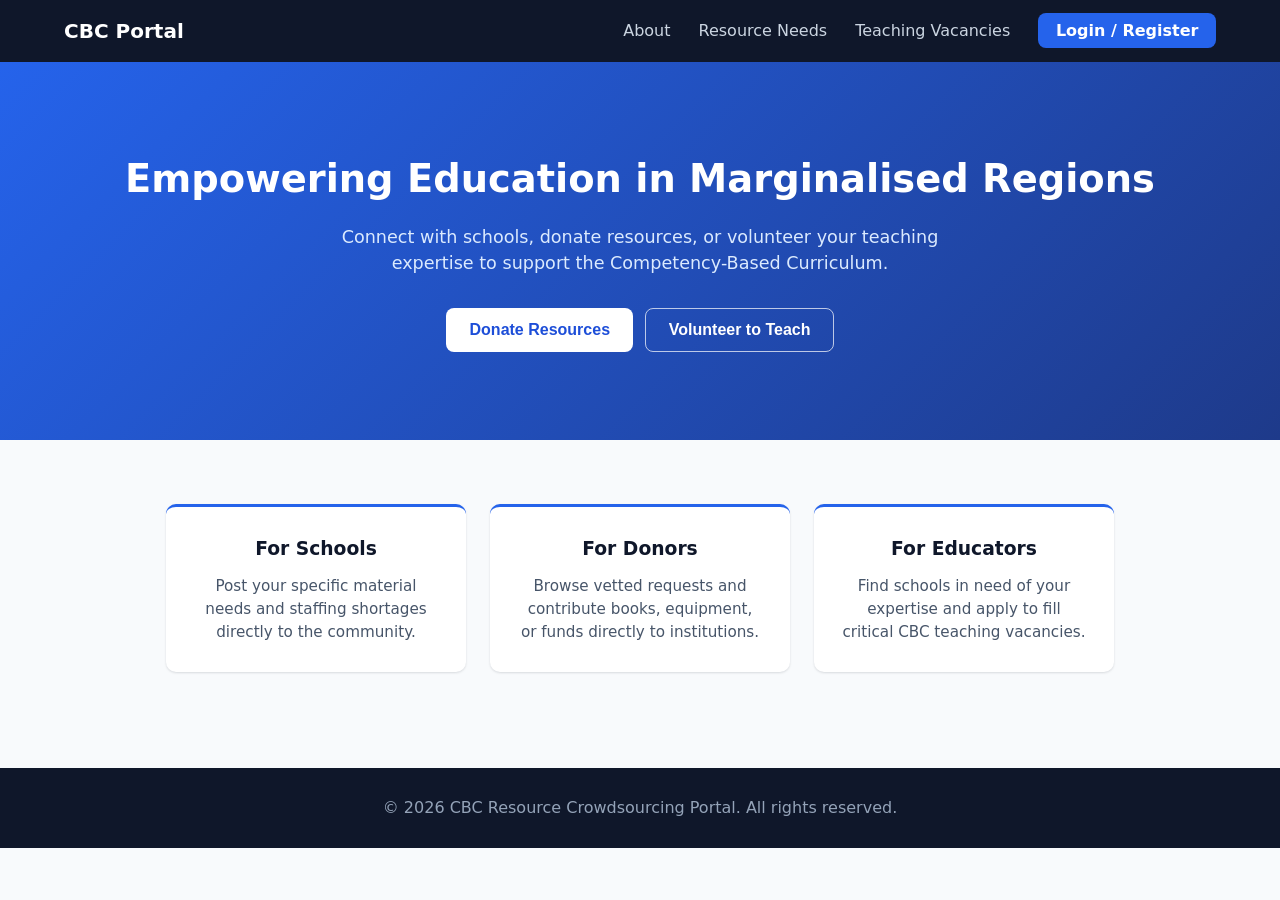
==== frontend/index.html @ 1b207ccf "Prepare project for split hosting: Vercel frontend + Railway backend Moves all secrets (mail, admin," ====
<!DOCTYPE html>
<html lang="en">
<head>
    <meta charset="UTF-8">
    <meta name="viewport" content="width=device-width, initial-scale=1.0">
    <title>CBC Resource Crowdsourcing Portal</title>
    <link rel="stylesheet" href="css/style.css">
</head>
<body>
<header class="navbar">
    <div class="logo">CBC Portal</div>
    <nav>
        <ul>
            <li><a href="#about">About</a></li>
            <li><a href="#needs">Resource Needs</a></li>
            <li><a href="#vacancies">Teaching Vacancies</a></li>
            <li><a href="login.html" class="btn-login">Login / Register</a></li>
        </ul>
    </nav>
</header>

<main>
    <section class="hero">
        <div class="hero-content">
            <h1>Empowering Education in Marginalised Regions</h1>
            <p>Connect with schools, donate resources, or volunteer your teaching expertise to support the Competency-Based Curriculum.</p>
            <div class="cta-buttons">
                <button class="btn-primary" onclick="location.href='#needs'">Donate Resources</button>
                <button class="btn-secondary" onclick="location.href='#vacancies'">Volunteer to Teach</button>
            </div>
        </div>
    </section>

    <section id="features" class="features">
        <div class="card">
            <h3>For Schools</h3>
            <p>Post your specific material needs and staffing shortages directly to the community.</p>
        </div>
        <div class="card">
            <h3>For Donors</h3>
            <p>Browse vetted requests and contribute books, equipment, or funds directly to institutions.</p>
        </div>
        <div class="card">
            <h3>For Educators</h3>
            <p>Find schools in need of your expertise and apply to fill critical CBC teaching vacancies.</p>
        </div>
    </section>
</main>

<footer>
    <p>&copy; 2026 CBC Resource Crowdsourcing Portal. All rights reserved.</p>
</footer>

<script src="js/script.js"></script>
</body>
</html>
---- frontend/css/style.css ----
:root {
    --color-primary: #2563eb;
    --color-primary-dark: #1d4ed8;
    --color-ink: #0f172a;
    --color-ink-soft: #475569;
    --color-bg: #f8fafc;
    --color-surface: #ffffff;
    --color-border: #e2e8f0;
    --color-success: #16a34a;
    --color-error: #dc2626;
    --radius: 10px;
    --shadow: 0 1px 3px rgba(15, 23, 42, 0.08), 0 1px 2px rgba(15, 23, 42, 0.06);
    --shadow-lg: 0 10px 25px rgba(15, 23, 42, 0.1);
}

* {
    margin: 0;
    padding: 0;
    box-sizing: border-box;
}

body {
    font-family: 'Segoe UI', system-ui, -apple-system, Arial, sans-serif;
    background-color: var(--color-bg);
    color: var(--color-ink);
    line-height: 1.5;
}

a { color: inherit; }

.hidden { display: none !important; }

/* Navbar */
.navbar {
    background-color: var(--color-ink);
    color: white;
    display: flex;
    justify-content: space-between;
    align-items: center;
    padding: 1rem 5%;
    box-shadow: var(--shadow);
}

.navbar .logo { font-size: 1.25rem; font-weight: 700; }

.navbar nav ul {
    list-style: none;
    display: flex;
    gap: 1.75rem;
    align-items: center;
}

.navbar a {
    color: #cbd5e1;
    text-decoration: none;
    font-weight: 500;
    transition: color 0.2s;
}

.navbar a:hover { color: white; }

.navbar .btn-login {
    background-color: var(--color-primary);
    color: white;
    padding: 0.5rem 1.1rem;
    border-radius: 8px;
    font-weight: 600;
}

.navbar .btn-login:hover { background-color: var(--color-primary-dark); }

.navbar .greeting { font-weight: 600; color: #cbd5e1; }
.navbar .btn-logout { color: #fca5a5; }

/* Hero */
.hero {
    background: linear-gradient(135deg, var(--color-primary) 0%, #1e3a8a 100%);
    color: white;
    text-align: center;
    padding: 5.5rem 2rem;
}

.hero h1 { font-size: 2.4rem; margin-bottom: 1rem; font-weight: 700; }

.hero p {
    font-size: 1.1rem;
    max-width: 600px;
    margin: 0 auto 2rem auto;
    color: #dbeafe;
}

.cta-buttons { display: flex; gap: 0.75rem; justify-content: center; flex-wrap: wrap; }

/* Buttons */
.btn-primary, .btn-secondary {
    padding: 0.75rem 1.4rem;
    border-radius: 8px;
    font-size: 1rem;
    font-weight: 600;
    cursor: pointer;
    border: 1px solid transparent;
    transition: transform 0.05s ease, background-color 0.2s, opacity 0.2s;
}

.btn-primary { background-color: white; color: var(--color-primary-dark); }
.btn-primary:hover { opacity: 0.9; }

.btn-secondary { background-color: transparent; color: white; border-color: rgba(255,255,255,0.7); }
.btn-secondary:hover { background-color: rgba(255,255,255,0.1); }

/* Buttons used inside light-background surfaces (auth forms, dashboard) */
.surface .btn-primary,
.auth-card .btn-primary,
.page-main .btn-primary {
    background-color: var(--color-primary);
    color: white;
}
.surface .btn-primary:hover,
.auth-card .btn-primary:hover,
.page-main .btn-primary:hover { background-color: var(--color-primary-dark); }
.surface .btn-primary:disabled,
.auth-card .btn-primary:disabled { opacity: 0.6; cursor: not-allowed; }

/* Sections & cards */
.features {
    display: flex;
    justify-content: center;
    gap: 1.5rem;
    padding: 4rem 5%;
    flex-wrap: wrap;
}

.card {
    background-color: var(--color-surface);
    padding: 1.75rem;
    border-radius: var(--radius);
    box-shadow: var(--shadow);
    width: 300px;
    text-align: center;
    border-top: 3px solid var(--color-primary);
}

.card h3 { color: var(--color-ink); margin-bottom: 0.75rem; }
.card p { color: var(--color-ink-soft); font-size: 0.95rem; }

footer {
    text-align: center;
    padding: 1.75rem;
    background-color: var(--color-ink);
    color: #94a3b8;
    margin-top: 2rem;
}

/* Auth pages */
.auth-page {
    display: flex;
    justify-content: center;
    align-items: center;
    min-height: 100vh;
    padding: 2rem 1rem;
    background-color: var(--color-bg);
}

.auth-card {
    background: var(--color-surface);
    padding: 2rem;
    border-radius: var(--radius);
    box-shadow: var(--shadow-lg);
    width: 100%;
    max-width: 420px;
    border-top: 4px solid var(--color-primary);
}

.auth-tabs { display: flex; margin-bottom: 1.5rem; border-radius: 8px; overflow: hidden; }

.auth-tabs button {
    flex: 1;
    padding: 0.75rem;
    border: none;
    background: #eef2ff;
    color: var(--color-primary-dark);
    cursor: pointer;
    font-weight: 600;
    transition: 0.2s;
}

.auth-tabs button.active { background: var(--color-primary); color: white; }

.auth-form { display: flex; flex-direction: column; gap: 0.9rem; }
.auth-form h2 { color: var(--color-ink); text-align: center; margin-bottom: 0.25rem; }
.auth-form .subtitle { text-align: center; color: var(--color-ink-soft); font-size: 0.9rem; margin-bottom: 0.5rem; }

.auth-form input,
.auth-form select,
.auth-form textarea {
    padding: 0.7rem 0.85rem;
    border: 1px solid var(--color-border);
    border-radius: 8px;
    font-size: 0.95rem;
    font-family: inherit;
    width: 100%;
}

.auth-form input:focus,
.auth-form select:focus,
.auth-form textarea:focus {
    outline: none;
    border-color: var(--color-primary);
    box-shadow: 0 0 0 3px rgba(37, 99, 235, 0.15);
}

.field-hint { font-size: 0.8rem; color: var(--color-ink-soft); margin-top: -0.4rem; }

.role-fields {
    display: flex;
    flex-direction: column;
    gap: 0.9rem;
    border-left: 3px solid var(--color-primary);
    padding-left: 0.75rem;
}

.role-fields.school { border-left-color: var(--color-success); }

.btn-link {
    background: none;
    border: none;
    color: var(--color-primary);
    font-weight: 600;
    cursor: pointer;
    padding: 0.4rem;
}
.btn-link:hover { text-decoration: underline; }

.message { text-align: center; font-size: 0.9rem; margin-top: 0.25rem; font-weight: 600; min-height: 1.1em; }
.message.success { color: var(--color-success); }
.message.error { color: var(--color-error); }

/* Generic surface / dashboard layout */
.surface { background: var(--color-surface); }

.page-main { padding: 2rem 5%; max-width: 1200px; margin: 0 auto; }

.section { margin-bottom: 2.5rem; }

.section h2 {
    color: var(--color-ink);
    border-bottom: 2px solid var(--color-border);
    padding-bottom: 0.5rem;
    margin-bottom: 1.25rem;
    font-size: 1.3rem;
}

.panel {
    background: var(--color-surface);
    padding: 1.5rem;
    border-radius: var(--radius);
    box-shadow: var(--shadow);
}

.panel-tinted { background: #eef2ff; padding: 1.75rem; border-radius: var(--radius); }
.panel-scroll-x { overflow-x: auto; }

.panel-form { display: flex; flex-direction: column; gap: 0.9rem; max-width: 600px; }

.panel-form input, .panel-form textarea {
    padding: 0.7rem 0.85rem;
    border: 1px solid var(--color-border);
    border-radius: 8px;
    font-size: 0.95rem;
    font-family: inherit;
}

.panel-form .btn-primary { width: fit-content; }

.radio-row {
    display: flex;
    gap: 1.25rem;
    align-items: center;
    font-size: 0.9rem;
    color: var(--color-ink-soft);
    font-weight: 600;
}
.radio-row label { display: flex; align-items: center; cursor: pointer; }
.radio-row input[type="radio"] { width: auto; margin-right: 0.3rem; }

.two-col { display: flex; gap: 1.5rem; flex-wrap: wrap; }
.two-col > form { flex: 1; min-width: 280px; }

.grid { display: grid; grid-template-columns: repeat(auto-fill, minmax(300px, 1fr)); gap: 1.25rem; }

.item-card {
    background: var(--color-surface);
    border-radius: var(--radius);
    box-shadow: var(--shadow);
    padding: 1.25rem;
    border-left: 3px solid var(--color-primary);
}

.item-card h4 { margin-bottom: 0.4rem; color: var(--color-ink); }
.item-card p { color: var(--color-ink-soft); font-size: 0.9rem; margin-bottom: 0.3rem; }
.item-card.success-accent { border-left-color: var(--color-success); border-top: none; }
.item-card.info-accent { border-left-color: #0891b2; border-top: none; }
.item-card.warning-accent { border-left-color: #d97706; border-top: none; }
.item-card.error-accent { border-left-color: var(--color-error); border-top: none; }
.item-card.feedback-card { border-left-color: var(--color-primary); border-top: none; }
.item-card .feedback-header { display: flex; justify-content: space-between; align-items: baseline; margin-bottom: 0.5rem; }
.item-card .feedback-body { background: var(--color-bg); padding: 0.9rem; border-radius: 8px; border: 1px solid var(--color-border); color: var(--color-ink); }
.all-clear { color: var(--color-success); font-weight: 700; }
.btn-approve { background-color: var(--color-success) !important; }
.btn-approve:hover { background-color: #15803d !important; }
.item-card .muted { color: #94a3b8; font-size: 0.8rem; }
.item-card .fully-funded { color: var(--color-success); font-weight: 700; margin-top: 0.75rem; }
.item-card .item-card-title { display: flex; align-items: center; gap: 0.6rem; margin-bottom: 0.3rem; }
.item-card .item-card-title h4 { margin-bottom: 0; }
.item-card .progress-box { background: var(--color-bg); padding: 0.7rem; border-radius: 8px; margin-top: 0.75rem; font-size: 0.9rem; }
.item-card .donate-row { margin-top: 1rem; display: flex; gap: 0.5rem; flex-wrap: wrap; }
.item-card .donate-row input { width: 90px; padding: 0.5rem; border: 1px solid var(--color-border); border-radius: 8px; }
.item-card .donate-row.mpesa-row input[id^="donate-phone-"] { width: 160px; }
.item-card .donate-row .btn-primary,
.item-card .btn-block { padding: 0.6rem 1rem; border-radius: 8px; border: none; cursor: pointer; }
.item-card .btn-block { width: 100%; margin-top: 1rem; }
.item-card .applicant-details { background: var(--color-bg); padding: 0.8rem; margin: 0.8rem 0; border-radius: 8px; border-left: 3px solid var(--color-primary); }
.item-card .applicant-details p:last-child { margin-bottom: 0; }
.item-card .status-line { margin-top: 0.75rem; }
.item-card .action-row { display: flex; gap: 0.75rem; margin-top: 1rem; }
.item-card .action-row button { flex: 1; border: none; border-radius: 8px; padding: 0.6rem; cursor: pointer; font-weight: 600; color: white; }
.btn-accept { background-color: var(--color-success); }
.btn-reject { background-color: var(--color-error); }

.notification-row {
    padding: 0.8rem;
    border-bottom: 1px solid var(--color-border);
    display: flex;
    justify-content: space-between;
    align-items: center;
}
.notification-row.unread { background-color: var(--color-bg); }
.notification-row .notification-text { font-weight: 600; color: var(--color-ink); }
.notification-row .muted { color: #94a3b8; font-size: 0.85rem; }

.scroll-box { max-height: 220px; overflow-y: auto; }

/* Table */
table { width: 100%; border-collapse: collapse; text-align: left; }
th { padding: 0.85rem; border-bottom: 2px solid var(--color-border); color: var(--color-ink-soft); font-size: 0.85rem; text-transform: uppercase; letter-spacing: 0.03em; }
td { padding: 0.85rem; border-bottom: 1px solid var(--color-border); }

.badge { display: inline-block; padding: 0.2rem 0.6rem; border-radius: 999px; font-size: 0.78rem; font-weight: 600; }
.badge-success { background: #dcfce7; color: #15803d; }
.badge-warning { background: #fef3c7; color: #b45309; }
.badge-info { background: #dbeafe; color: #1d4ed8; }
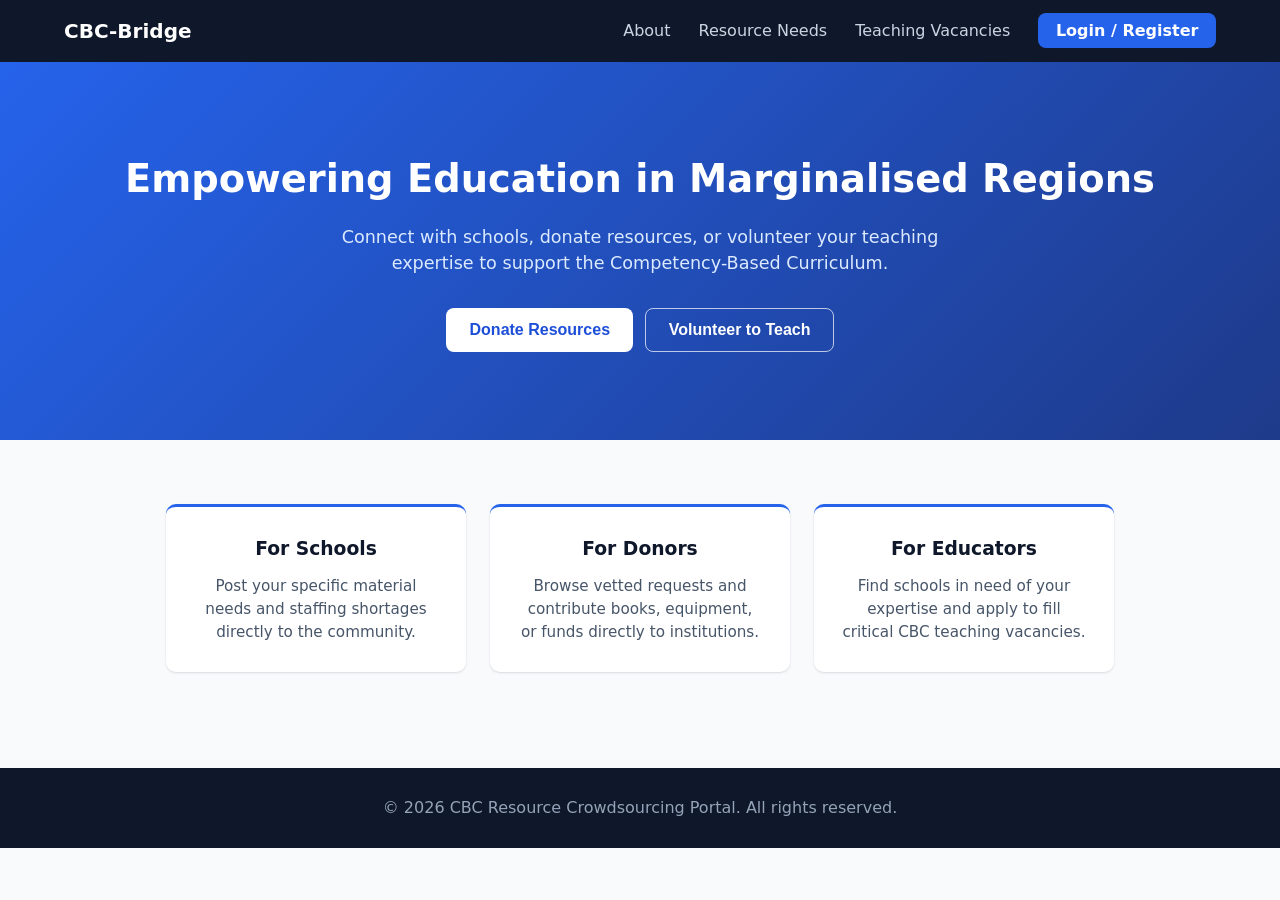
==== commit 8c8c6086: "Rename branding to CBC-Bridge and route landing CTAs to register tab" ====
--- a/frontend/index.html
+++ b/frontend/index.html
@@ -3,12 +3,12 @@
 <head>
     <meta charset="UTF-8">
     <meta name="viewport" content="width=device-width, initial-scale=1.0">
-    <title>CBC Resource Crowdsourcing Portal</title>
+    <title>CBC-Bridge</title>
     <link rel="stylesheet" href="css/style.css">
 </head>
 <body>
 <header class="navbar">
-    <div class="logo">CBC Portal</div>
+    <div class="logo">CBC-Bridge</div>
     <nav>
         <ul>
             <li><a href="#about">About</a></li>
@@ -25,8 +25,8 @@
             <h1>Empowering Education in Marginalised Regions</h1>
             <p>Connect with schools, donate resources, or volunteer your teaching expertise to support the Competency-Based Curriculum.</p>
             <div class="cta-buttons">
-                <button class="btn-primary" onclick="location.href='#needs'">Donate Resources</button>
-                <button class="btn-secondary" onclick="location.href='#vacancies'">Volunteer to Teach</button>
+                <button class="btn-primary" onclick="location.href='login.html?tab=register'">Donate Resources</button>
+                <button class="btn-secondary" onclick="location.href='login.html?tab=register'">Volunteer to Teach</button>
             </div>
         </div>
     </section>
--- a/frontend/css/style.css
+++ b/frontend/css/style.css
@@ -111,13 +111,15 @@
 /* Buttons used inside light-background surfaces (auth forms, dashboard) */
 .surface .btn-primary,
 .auth-card .btn-primary,
-.page-main .btn-primary {
+.page-main .btn-primary,
+.content-area .btn-primary {
     background-color: var(--color-primary);
     color: white;
 }
 .surface .btn-primary:hover,
 .auth-card .btn-primary:hover,
-.page-main .btn-primary:hover { background-color: var(--color-primary-dark); }
+.page-main .btn-primary:hover,
+.content-area .btn-primary:hover { background-color: var(--color-primary-dark); }
 .surface .btn-primary:disabled,
 .auth-card .btn-primary:disabled { opacity: 0.6; cursor: not-allowed; }
 
@@ -242,12 +244,75 @@
 
 .section { margin-bottom: 2.5rem; }
 
-.section h2 {
+.section h2,
+.content-view h2 {
     color: var(--color-ink);
     border-bottom: 2px solid var(--color-border);
     padding-bottom: 0.5rem;
     margin-bottom: 1.25rem;
     font-size: 1.3rem;
+}
+
+/* Dashboard side-panel layout */
+.dashboard-layout {
+    display: flex;
+    align-items: flex-start;
+    gap: 1.5rem;
+    max-width: 1300px;
+    margin: 0 auto;
+    padding: 1.5rem 5% 3rem;
+}
+
+.side-nav {
+    display: flex;
+    flex-direction: column;
+    gap: 0.25rem;
+    width: 240px;
+    flex-shrink: 0;
+    background: var(--color-surface);
+    border-radius: var(--radius);
+    box-shadow: var(--shadow);
+    padding: 0.75rem;
+    position: sticky;
+    top: 1.5rem;
+}
+
+.side-nav button {
+    text-align: left;
+    padding: 0.7rem 0.9rem;
+    border: none;
+    border-radius: 8px;
+    background: transparent;
+    color: var(--color-ink-soft);
+    font-weight: 600;
+    font-size: 0.95rem;
+    cursor: pointer;
+    transition: background-color 0.15s, color 0.15s;
+}
+
+.side-nav button:hover { background: var(--color-bg); color: var(--color-ink); }
+
+.side-nav button.active {
+    background: var(--color-primary);
+    color: white;
+}
+
+.content-area {
+    flex: 1;
+    min-width: 0;
+}
+
+.content-view.hidden { display: none !important; }
+
+@media (max-width: 800px) {
+    .dashboard-layout { flex-direction: column; padding: 1rem 5% 2rem; }
+    .side-nav {
+        flex-direction: row;
+        overflow-x: auto;
+        width: 100%;
+        position: static;
+    }
+    .side-nav button { white-space: nowrap; }
 }
 
 .panel {
